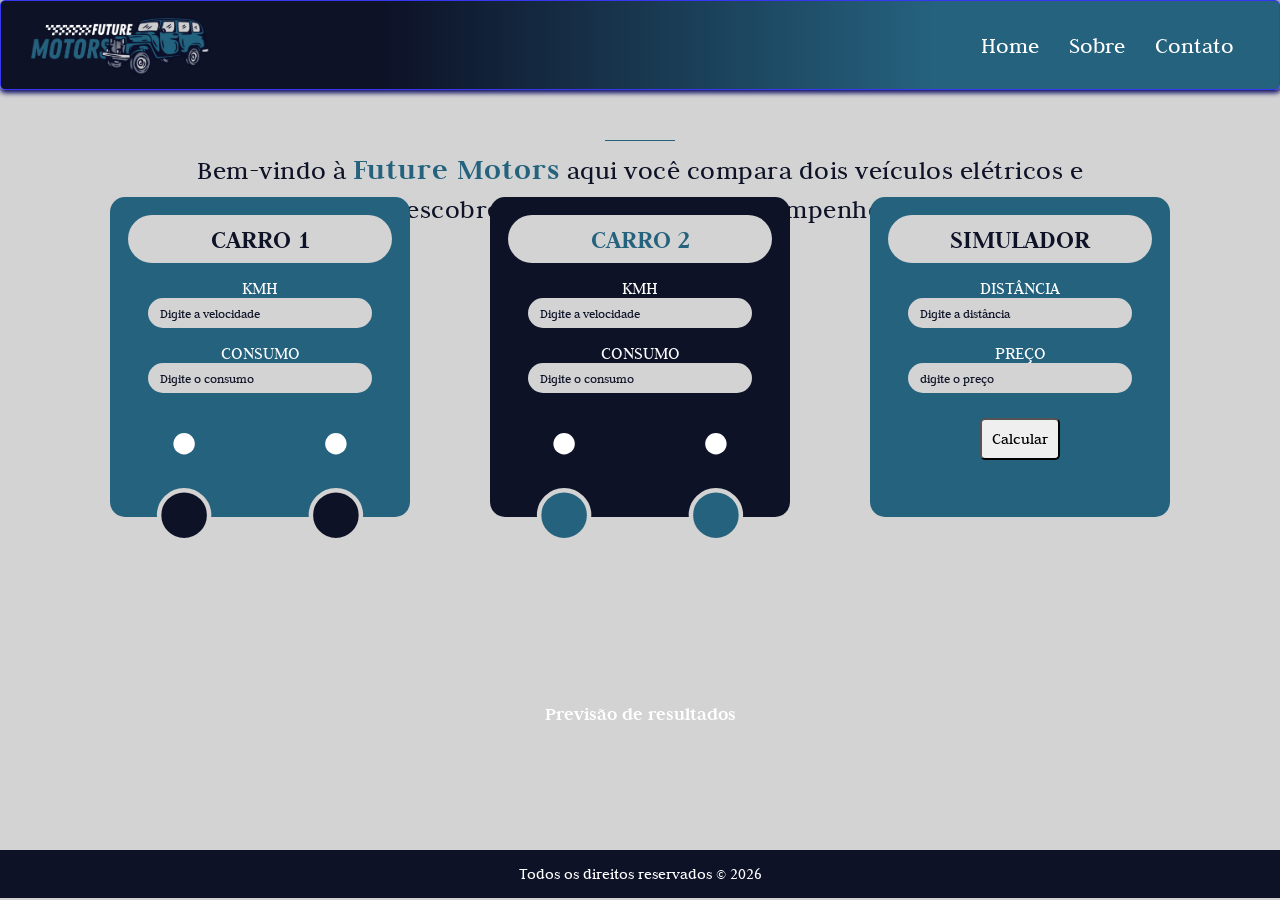
==== index.html @ b94bb1cc "corrigindo erros" ====
<!DOCTYPE html>
<html lang="pt-br">

<head>
    <meta charset="UTF-8">
    <meta name="viewport" content="width=device-width, initial-scale=1.0">
    <link rel="stylesheet" href="./src/css/estilo.css">
    <title>Future Motors</title>
</head>

<body>

<header>
    <img class="logo" src="src/assets/futurelogo.canva.png" alt="Logo Future Motors">
    <nav>
        <ul>
            <li><a href="#">Home</a></li>
            <li><a href="#">Sobre</a></li>
            <li><a href="#">Contato</a></li>
        </ul>
    </nav>
</header>

<main>

    <div class="boas-vindas">
        <h2>
            Bem-vindo à
            <span id="titulo">Future Motors</span>
            aqui você compara dois veículos elétricos e descobre qual tem o melhor desempenho.
        </h2>
    </div>

    <article class="card" id="carro-1">

        <div class="titulo">
            CARRO 1
        </div>

        <div class="linha">
            <span>KMH</span>
            <input type="number" id="kmh-1" name="kmh-1" placeholder="Digite a velocidade">
        </div>

        <div class="linha">
            <span>CONSUMO</span>
            <input type="number" id="consumo-1" name="consumo-1" step="0.1" placeholder="Digite o consumo">
        </div>

        <svg class="detalhes-carro" viewBox="0 0 300 140">
            <circle class="farol" cx="65" cy="30" r="12"></circle>
            <circle class="farol" cx="235" cy="30" r="12"></circle>
            <circle class="roda" cx="65" cy="110" r="28"></circle>
            <circle class="roda" cx="235" cy="110" r="28"></circle>
        </svg>
    
    </article>

    <article class="card" id="carro-2">
        
        <div class="titulo">
            CARRO 2
        </div>
        
        <div class="linha">
            <span>KMH</span>
            <input type="number" id="kmh-2" name="kmh-2" placeholder="Digite a velocidade">
        </div>

        <div class="linha">
            <span>CONSUMO</span>
            <input type="number" id="consumo-2" name="consumo-2" step="0.1" placeholder="Digite o consumo">
        </div>

        <svg class="detalhes-carro" viewBox="0 0 300 140">
            <circle class="farol" cx="65" cy="30" r="12"></circle>
            <circle class="farol" cx="235" cy="30" r="12"></circle>
            <circle class="roda" cx="65" cy="110" r="28"></circle>
            <circle class="roda" cx="235" cy="110" r="28"></circle>
        </svg>
    
    </article>

    <article class="card" id="simulador">
        
        <div class="titulo">
            SIMULADOR
        </div>
        <div class="linha">
            <span>DISTÂNCIA</span>
            <input type="number" id="distância" name="distância" placeholder="Digite a distância">
        </div>

        <div class="linha">
            <span>PREÇO</span>
            <input type="number" id="preço" name="preço" step="0.01" min="0" placeholder="digite o preço">
        </div>

        <button onclick="salvarCalculo()" class="calcular">Calcular</button>

    </article>
      
    <section class="Resultados" id="resultados">
        <h3 id="titulo-resultado">Previsão de resultados</h3>
        <div class="resultados-cards" id="resultados">

        </div>
    </section>

</main>

<footer>
    <p>Todos os direitos reservados &copy; 2026</p>
</footer>

<script src="./src/js/script.js"></script>

</body>
</html>
---- src/css/estilo.css ----
@import url('https://fonts.googleapis.com/css2?family=Judson&display=swap');

* {
    margin: 0;
    padding: 0;
    box-sizing: border-box;
    font-family: 'Judson', serif;
}

body {
    background-color: #d3d3d3;
    color: #FFFFFF;
}

header {
    background: linear-gradient(90deg, #0D1227 30%, #25627E 73%);
    height: 90px;
    padding: 5px 30px;
    display: flex;
    justify-content: space-between;
    align-items: center;
    box-shadow: 0.5px 2px 5px 1px rgb(13, 13, 99);
    border-radius: 5px;
    border: solid 1px rgb(55, 55, 241);
    overflow: hidden;
}

header img {
    width: 180px;
    height: 85px;
    object-fit: contain;
    display: block;
}

nav ul {
    display: flex;
    list-style: none;
}

nav ul li {
    padding: 0 15px;
    font-size: 23px;
}

nav ul li a {
    color: #FFFFFF;
    text-decoration: none;
    transition: text-shadow 0.2s ease;
}

nav ul li a:hover {
    text-shadow:
        0 0 10px #03186d,
        0 0 15px #03186d,
        0 0 25px #03186d,
        0 0 50px #03186d;
}

.boas-vindas {
    width: 100%;
    text-align: center;
    padding: 20px 20px 15px;
    position: relative;
}

.boas-vindas::before,
.boas-vindas::after {
    content: "";
    display: inline-block;
    width: 70px;
    height: 1px;
    background-color: #25627E;
    vertical-align: middle;
    margin: 0 15px;
    transition: width 0.3s ease;
}

.boas-vindas:hover::before,
.boas-vindas:hover::after {
    width: 100px;
}

.boas-vindas h2 {
    font-family: 'Judson', serif;
    font-size: 27px;
    font-weight: 400;
    line-height: 1.4;
    letter-spacing: 0.5px;
    color: #0D1227;
    max-width: 900px;
    margin: 0 auto;
    transition: transform 0.3s ease, text-shadow 0.3s ease;

    animation: subir 2s ease-in-out infinite;
}

@keyframes subir {
    0%, 100% {
        transform: translateY(0);
    }

    50% {
        transform: translateY(-5px);
    }
}

.boas-vindas h2:hover {
    transform: translateY(-3px);
    text-shadow: 0 3px 10px rgba(37, 98, 126, 0.25);
}

#titulo {
    color: #25627E;
    font-family: 'Judson', serif;
    font-size: 31px;
    font-weight: bold;
    letter-spacing: 1px;
    transition: 0.3s ease;
}

#titulo:hover {
    color: #d3d3d3;
    text-shadow:
        0 0 5px rgba(37, 98, 126, 0.5),
        0 0 12px rgba(37, 98, 126, 0.3);
}

main {
    min-height: calc(100vh - 140px);
    display: flex;
    flex-wrap: wrap;
    justify-content: center;
    align-items: flex-start;
    gap: 80px;
    padding: 20px 40px;
}

.card {
    position: relative;
    width: 300px;
    height: 320px;
    background-color: #25627E;
    border-radius: 15px;
    padding: 18px;
    overflow: visible;
    transition: transform 0.2s ease, box-shadow 0.2s ease;
    margin-top: -250px;
}

#carro-2 {
    background-color: #0D1227;
}

.card:hover {
    transform: translateY(-5px);
    box-shadow: 0 8px 20px rgba(13, 18, 39, 0.4);
}

.titulo {
    position: relative;
    z-index: 2;
    width: 100%;
    padding: 8px;
    background-color: #d3d3d3;
    color: #0D1227;
    border-radius: 25px;
    text-align: center;
    font-size: 27px;
    font-weight: bold;
}

#carro-2 .titulo {
    color: #25627E;
}

.linha {
    position: relative;
    z-index: 2;
    display: flex;
    flex-direction: column;
    align-items: center;
    margin-top: 15px;
}

.linha span {
    font-size: 18px;
    color: #FFFFFF;
}

.linha input {
    width: 85%;
    height: 30px;
    padding: 5px 12px;
    border: none;
    border-radius: 20px;
    background-color: #d3d3d3;
    color: #0D1227;
    text-align: center;
    outline: none;
}

.linha input::placeholder {
    color: #0D1227;
    opacity: 1;
    text-align: left;
}

.linha input:focus {
    box-shadow: 0 0 5px #FFFFFF;
}

.detalhes-carro {
    position: absolute;
    left: 0;
    bottom: -25px;
    width: 100%;
    height: 125px;
    overflow: visible;
    padding: 0;
}

.roda {
    fill: #0D1227;
    stroke: #d3d3d3;
    stroke-width: 5px;
    transition: fill 0.2s ease, transform 0.2s ease;
}

#carro-2 .roda {
    fill: #25627E;
}

.farol {
    fill: #FFFFFF;
    transition: fill 0.2s ease, filter 0.2s ease, transform 0.2s ease;
    transform-origin: center;
}

.card:hover .farol {
    fill: #FFD84D;
    filter:
        drop-shadow(0 0 5px #FFD84D)
        drop-shadow(0 0 12px #FFD84D)
        drop-shadow(0 0 20px #FFD84D);
    transform: scale(1.15);
}

#simulador {
  align-items: center;          /* centraliza horizontalmente */
  text-align: center;
}

.calcular {
  margin-top: 25px;
  padding: 10px;
  font-size: 16px;
  border-radius: 5px;
}

footer {
    width: 100%;
    padding: 15px;
    background-color: #0D1227;
    color: #FFFFFF;
    text-align: center;
    font-size: 16px;
}
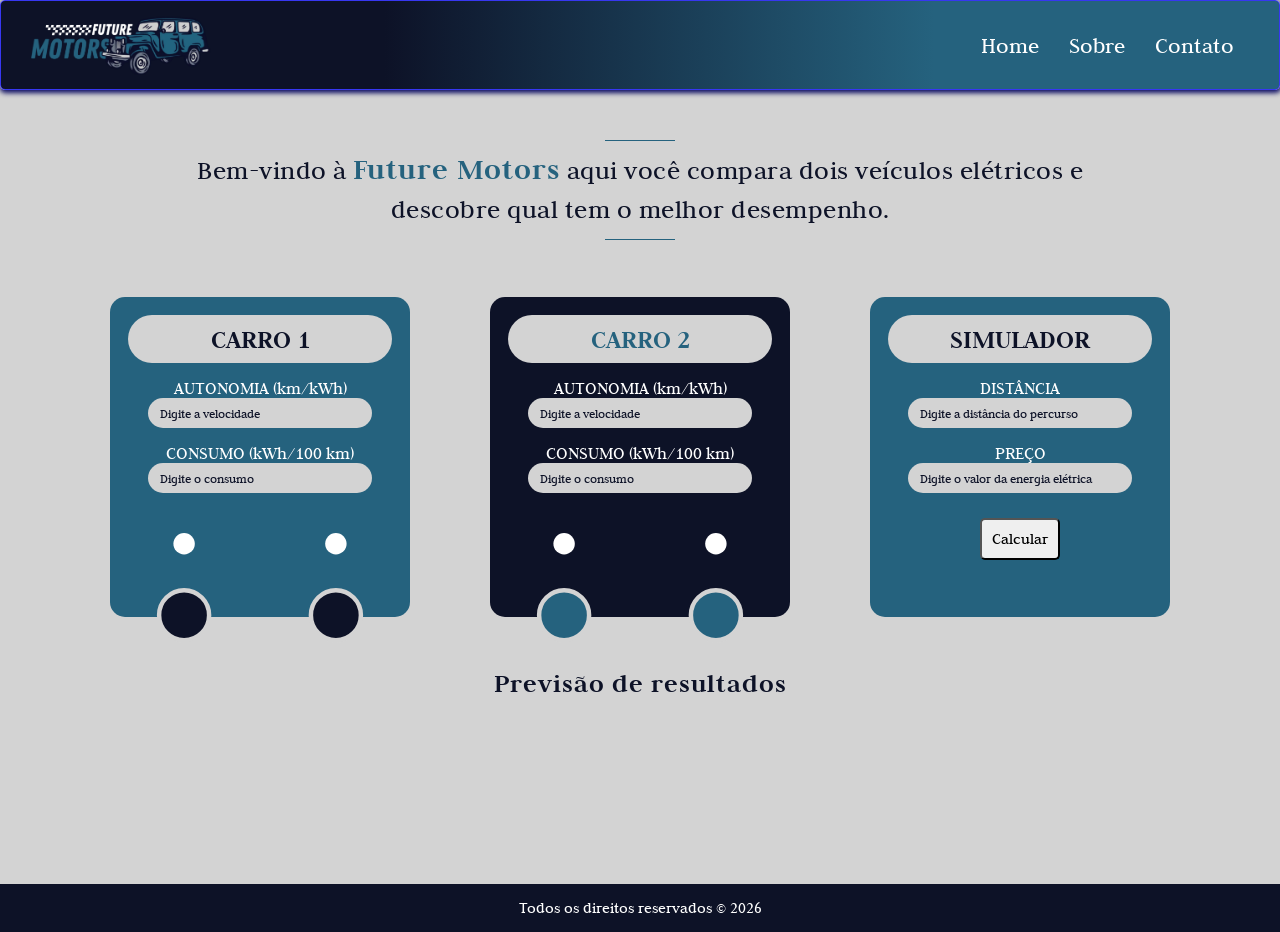
==== commit 8e9bfa8a: "Refactor: Inputs melhor escrito e previsao em baixo dos inputs" ====
--- a/index.html
+++ b/index.html
@@ -38,12 +38,12 @@
         </div>
 
         <div class="linha">
-            <span>KMH</span>
+            <span>AUTONOMIA (km/kWh)</span>
             <input type="number" id="kmh-1" name="kmh-1" placeholder="Digite a velocidade">
         </div>
 
         <div class="linha">
-            <span>CONSUMO</span>
+            <span>CONSUMO (kWh/100 km)</span>
             <input type="number" id="consumo-1" name="consumo-1" step="0.1" placeholder="Digite o consumo">
         </div>
 
@@ -63,12 +63,12 @@
         </div>
         
         <div class="linha">
-            <span>KMH</span>
+            <span>AUTONOMIA (km/kWh)</span>
             <input type="number" id="kmh-2" name="kmh-2" placeholder="Digite a velocidade">
         </div>
 
         <div class="linha">
-            <span>CONSUMO</span>
+            <span>CONSUMO (kWh/100 km)</span>
             <input type="number" id="consumo-2" name="consumo-2" step="0.1" placeholder="Digite o consumo">
         </div>
 
@@ -88,12 +88,12 @@
         </div>
         <div class="linha">
             <span>DISTÂNCIA</span>
-            <input type="number" id="distância" name="distância" placeholder="Digite a distância">
+            <input type="number" id="distância" name="distância" placeholder="Digite a distância do percurso">
         </div>
 
         <div class="linha">
             <span>PREÇO</span>
-            <input type="number" id="preço" name="preço" step="0.01" min="0" placeholder="digite o preço">
+            <input type="number" id="preço" name="preço" step="0.01" min="0" placeholder="Digite o valor da energia elétrica">
         </div>
 
         <button onclick="salvarCalculo()" class="calcular">Calcular</button>
@@ -102,7 +102,7 @@
       
     <section class="Resultados" id="resultados">
         <h3 id="titulo-resultado">Previsão de resultados</h3>
-        <div class="resultados-cards" id="resultados">
+        <div class="resultados-cards" id="resultados-cards">
 
         </div>
     </section>
--- a/src/css/estilo.css
+++ b/src/css/estilo.css
@@ -10,6 +10,7 @@
 body {
     background-color: #d3d3d3;
     color: #FFFFFF;
+    min-height: 100vh;
 }
 
 header {
@@ -49,18 +50,27 @@
 }
 
 nav ul li a:hover {
-    text-shadow:
-        0 0 10px #03186d,
-        0 0 15px #03186d,
-        0 0 25px #03186d,
-        0 0 50px #03186d;
+    text-shadow: 0 0 10px #03186d, 0 0 15px #03186d, 0 0 25px #03186d, 0 0 50px #03186d;
+}
+
+main {
+    min-height: calc(100vh - 140px);
+    display: grid;
+    grid-template-columns: repeat(3, 300px);
+    justify-content: center;
+    align-items: start;
+    column-gap: 80px;
+    row-gap: 40px;
+    padding: 20px 40px 100px;
 }
 
 .boas-vindas {
-    width: 100%;
-    text-align: center;
-    padding: 20px 20px 15px;
+    grid-column: 1 / -1;
+    width: 100%;
+    text-align: center;
+    padding: 20px 20px 10px;
     position: relative;
+    margin-top: 0;
 }
 
 .boas-vindas::before,
@@ -90,7 +100,6 @@
     max-width: 900px;
     margin: 0 auto;
     transition: transform 0.3s ease, text-shadow 0.3s ease;
-
     animation: subir 2s ease-in-out infinite;
 }
 
@@ -98,7 +107,6 @@
     0%, 100% {
         transform: translateY(0);
     }
-
     50% {
         transform: translateY(-5px);
     }
@@ -120,19 +128,7 @@
 
 #titulo:hover {
     color: #d3d3d3;
-    text-shadow:
-        0 0 5px rgba(37, 98, 126, 0.5),
-        0 0 12px rgba(37, 98, 126, 0.3);
-}
-
-main {
-    min-height: calc(100vh - 140px);
-    display: flex;
-    flex-wrap: wrap;
-    justify-content: center;
-    align-items: flex-start;
-    gap: 80px;
-    padding: 20px 40px;
+    text-shadow: 0 0 5px rgba(37, 98, 126, 0.5), 0 0 12px rgba(37, 98, 126, 0.3);
 }
 
 .card {
@@ -144,7 +140,7 @@
     padding: 18px;
     overflow: visible;
     transition: transform 0.2s ease, box-shadow 0.2s ease;
-    margin-top: -250px;
+    margin-top: 0;
 }
 
 #carro-2 {
@@ -195,7 +191,7 @@
     border-radius: 20px;
     background-color: #d3d3d3;
     color: #0D1227;
-    text-align: center;
+    text-align: left;
     outline: none;
 }
 
@@ -238,23 +234,111 @@
 
 .card:hover .farol {
     fill: #FFD84D;
-    filter:
-        drop-shadow(0 0 5px #FFD84D)
-        drop-shadow(0 0 12px #FFD84D)
-        drop-shadow(0 0 20px #FFD84D);
+    filter: drop-shadow(0 0 5px #FFD84D) drop-shadow(0 0 12px #FFD84D) drop-shadow(0 0 20px #FFD84D);
     transform: scale(1.15);
 }
 
 #simulador {
-  align-items: center;          /* centraliza horizontalmente */
-  text-align: center;
+    align-items: center;
+    text-align: center;
 }
 
 .calcular {
-  margin-top: 25px;
-  padding: 10px;
-  font-size: 16px;
-  border-radius: 5px;
+    margin-top: 25px;
+    padding: 10px;
+    font-size: 16px;
+    border-radius: 5px;
+}
+
+.Resultados {
+    grid-column: 1 / -1;
+    width: 100%;
+    text-align: center;
+    padding: 10px 20px 60px;
+    margin-top: 0;
+}
+
+#titulo-resultado {
+    color: #0D1227;
+    font-size: 27px;
+    font-weight: bold;
+    letter-spacing: 1px;
+    margin-bottom: 25px;
+}
+
+.resultados-cards {
+    width: 100%;
+    display: flex;
+    flex-direction: row;
+    flex-wrap: nowrap;
+    justify-content: center;
+    align-items: stretch;
+    gap: 30px;
+}
+
+.resultado-card {
+    background-color: #0D1227;
+    color: #FFFFFF;
+    border-radius: 15px;
+    padding: 20px 25px;
+    width: 260px;
+    min-height: 170px;
+    text-align: left;
+    box-shadow: 0.5px 2px 8px 1px rgba(13, 13, 99, 0.4);
+    transition: transform 0.2s ease, box-shadow 0.2s ease;
+}
+
+.resultado-card:hover {
+    transform: translateY(-5px);
+    box-shadow: 0 8px 20px rgba(13, 18, 39, 0.4);
+}
+
+.resultado-card h4 {
+    background-color: #25627E;
+    color: #FFFFFF;
+    text-align: center;
+    padding: 8px;
+    border-radius: 20px;
+    font-size: 22px;
+    margin-bottom: 15px;
+}
+
+.resultado-linha {
+    display: flex;
+    justify-content: space-between;
+    align-items: center;
+    font-size: 17px;
+    padding: 6px 0;
+    border-bottom: 1px solid rgba(255, 255, 255, 0.15);
+}
+
+.resultado-linha:last-child {
+    border-bottom: none;
+}
+
+.resultado-linha span:first-child {
+    color: #d3d3d3;
+}
+
+.resultado-selo {
+    margin-top: 15px;
+    text-align: center;
+    padding: 8px;
+    border-radius: 20px;
+    font-weight: bold;
+    font-size: 16px;
+}
+
+.selo-economico {
+    background-color: #2E8B57;
+}
+
+.selo-nao-economico {
+    background-color: #C9A227;
+}
+
+.selo-nao-compensa {
+    background-color: #B22222;
 }
 
 footer {
@@ -264,4 +348,4 @@
     color: #FFFFFF;
     text-align: center;
     font-size: 16px;
-}+}
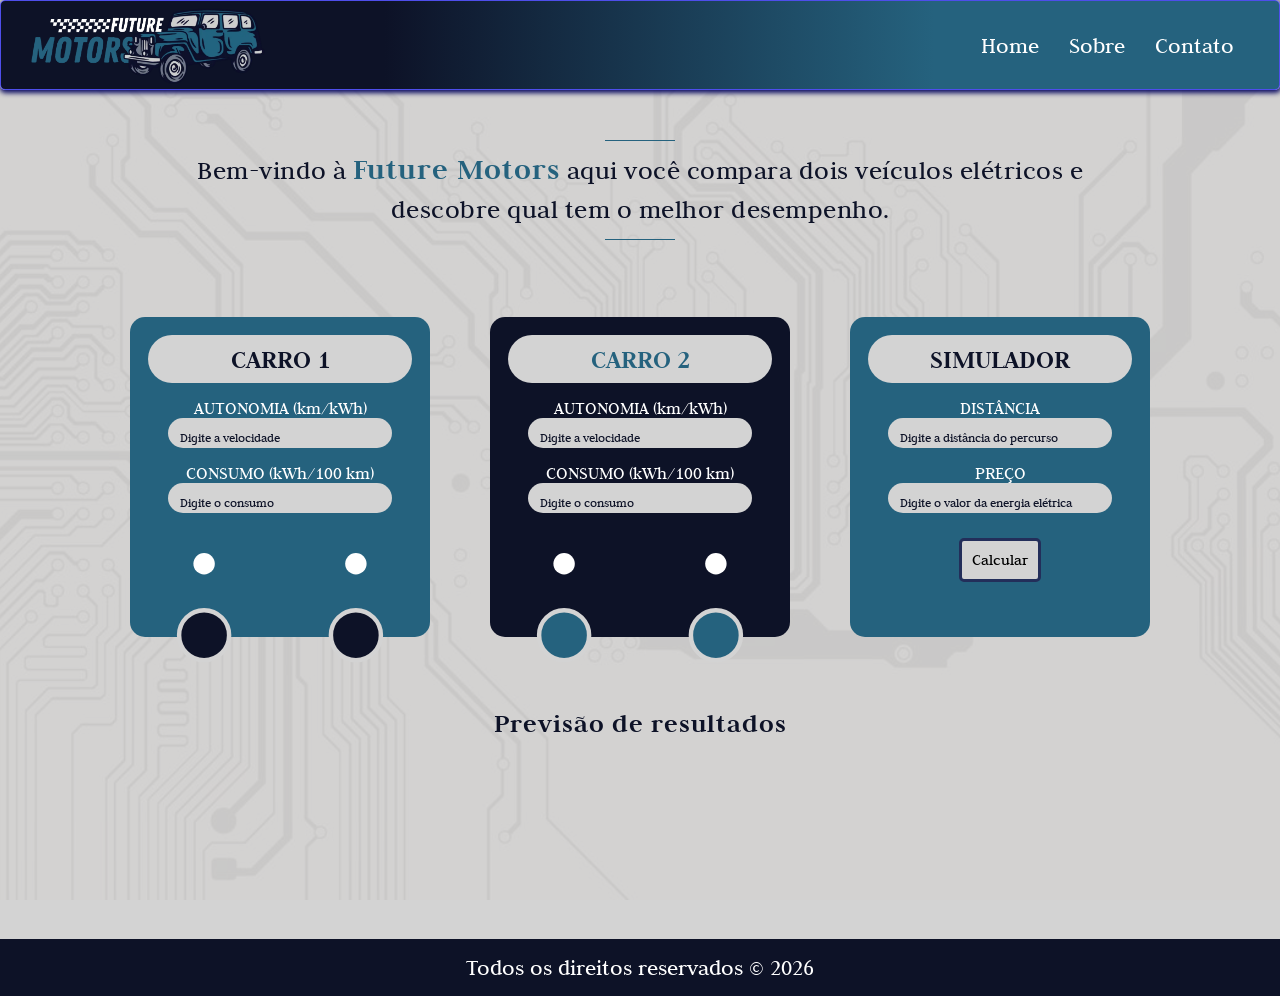
==== commit 6aa8b74e: "Style: imagem no fundo" ====
--- a/index.html
+++ b/index.html
@@ -10,110 +10,111 @@
 
 <body>
 
-<header>
-    <img class="logo" src="src/assets/futurelogo.canva.png" alt="Logo Future Motors">
-    <nav>
-        <ul>
-            <li><a href="#">Home</a></li>
-            <li><a href="#">Sobre</a></li>
-            <li><a href="#">Contato</a></li>
-        </ul>
-    </nav>
-</header>
+    <img src="src/assets/fundo.jpg" class="fundo" alt="">    
+    <header>
+        <img class="logo" src="src/assets/futurelogo.canva.png" alt="Logo Future Motors">
+        <nav>
+            <ul>
+                <li><a href="#">Home</a></li>
+                <li><a href="#">Sobre</a></li>
+                <li><a href="#">Contato</a></li>
+            </ul>
+        </nav>
+    </header>
 
-<main>
+    <main>
 
-    <div class="boas-vindas">
-        <h2>
-            Bem-vindo à
-            <span id="titulo">Future Motors</span>
-            aqui você compara dois veículos elétricos e descobre qual tem o melhor desempenho.
-        </h2>
-    </div>
-
-    <article class="card" id="carro-1">
-
-        <div class="titulo">
-            CARRO 1
+        <div class="boas-vindas">
+            <h2>
+                Bem-vindo à
+                <span id="titulo">Future Motors</span>
+                aqui você compara dois veículos elétricos e descobre qual tem o melhor desempenho.
+            </h2>
         </div>
 
-        <div class="linha">
-            <span>AUTONOMIA (km/kWh)</span>
-            <input type="number" id="kmh-1" name="kmh-1" placeholder="Digite a velocidade">
-        </div>
+        <article class="card" id="carro-1">
 
-        <div class="linha">
-            <span>CONSUMO (kWh/100 km)</span>
-            <input type="number" id="consumo-1" name="consumo-1" step="0.1" placeholder="Digite o consumo">
-        </div>
+            <div class="titulo">
+                CARRO 1
+            </div>
 
-        <svg class="detalhes-carro" viewBox="0 0 300 140">
-            <circle class="farol" cx="65" cy="30" r="12"></circle>
-            <circle class="farol" cx="235" cy="30" r="12"></circle>
-            <circle class="roda" cx="65" cy="110" r="28"></circle>
-            <circle class="roda" cx="235" cy="110" r="28"></circle>
-        </svg>
-    
-    </article>
+            <div class="linha">
+                <span>AUTONOMIA (km/kWh)</span>
+                <input type="number" id="kmh-1" name="kmh-1" placeholder="Digite a velocidade">
+            </div>
 
-    <article class="card" id="carro-2">
+            <div class="linha">
+                <span>CONSUMO (kWh/100 km)</span>
+                <input type="number" id="consumo-1" name="consumo-1" step="0.1" placeholder="Digite o consumo">
+            </div>
+
+            <svg class="detalhes-carro" viewBox="0 0 300 140">
+                <circle class="farol" cx="65" cy="30" r="12"></circle>
+                <circle class="farol" cx="235" cy="30" r="12"></circle>
+                <circle class="roda" cx="65" cy="110" r="28"></circle>
+                <circle class="roda" cx="235" cy="110" r="28"></circle>
+            </svg>
         
-        <div class="titulo">
-            CARRO 2
-        </div>
+        </article>
+
+        <article class="card" id="carro-2">
+            
+            <div class="titulo">
+                CARRO 2
+            </div>
+            
+            <div class="linha">
+                <span>AUTONOMIA (km/kWh)</span>
+                <input type="number" id="kmh-2" name="kmh-2" placeholder="Digite a velocidade">
+            </div>
+
+            <div class="linha">
+                <span>CONSUMO (kWh/100 km)</span>
+                <input type="number" id="consumo-2" name="consumo-2" step="0.1" placeholder="Digite o consumo">
+            </div>
+
+            <svg class="detalhes-carro" viewBox="0 0 300 140">
+                <circle class="farol" cx="65" cy="30" r="12"></circle>
+                <circle class="farol" cx="235" cy="30" r="12"></circle>
+                <circle class="roda" cx="65" cy="110" r="28"></circle>
+                <circle class="roda" cx="235" cy="110" r="28"></circle>
+            </svg>
         
-        <div class="linha">
-            <span>AUTONOMIA (km/kWh)</span>
-            <input type="number" id="kmh-2" name="kmh-2" placeholder="Digite a velocidade">
-        </div>
+        </article>
 
-        <div class="linha">
-            <span>CONSUMO (kWh/100 km)</span>
-            <input type="number" id="consumo-2" name="consumo-2" step="0.1" placeholder="Digite o consumo">
-        </div>
+        <article class="card" id="simulador">
+            
+            <div class="titulo">
+                SIMULADOR
+            </div>
+            <div class="linha">
+                <span>DISTÂNCIA</span>
+                <input type="number" id="distância" name="distância" placeholder="Digite a distância do percurso">
+            </div>
 
-        <svg class="detalhes-carro" viewBox="0 0 300 140">
-            <circle class="farol" cx="65" cy="30" r="12"></circle>
-            <circle class="farol" cx="235" cy="30" r="12"></circle>
-            <circle class="roda" cx="65" cy="110" r="28"></circle>
-            <circle class="roda" cx="235" cy="110" r="28"></circle>
-        </svg>
-    
-    </article>
+            <div class="linha">
+                <span>PREÇO</span>
+                <input type="number" id="preço" name="preço" step="0.01" min="0" placeholder="Digite o valor da energia elétrica">
+            </div>
 
-    <article class="card" id="simulador">
+            <button onclick="salvarCalculo()" class="calcular">Calcular</button>
+
+        </article>
         
-        <div class="titulo">
-            SIMULADOR
-        </div>
-        <div class="linha">
-            <span>DISTÂNCIA</span>
-            <input type="number" id="distância" name="distância" placeholder="Digite a distância do percurso">
-        </div>
+        <section class="Resultados" id="resultados">
+            <h3 id="titulo-resultado">Previsão de resultados</h3>
+            <div class="resultados-cards" id="resultados-cards">
 
-        <div class="linha">
-            <span>PREÇO</span>
-            <input type="number" id="preço" name="preço" step="0.01" min="0" placeholder="Digite o valor da energia elétrica">
-        </div>
+            </div>
+        </section>
 
-        <button onclick="salvarCalculo()" class="calcular">Calcular</button>
+    </main>
 
-    </article>
-      
-    <section class="Resultados" id="resultados">
-        <h3 id="titulo-resultado">Previsão de resultados</h3>
-        <div class="resultados-cards" id="resultados-cards">
+    <footer>
+        <p>Todos os direitos reservados &copy; 2026</p>
+    </footer>
 
-        </div>
-    </section>
-
-</main>
-
-<footer>
-    <p>Todos os direitos reservados &copy; 2026</p>
-</footer>
-
-<script src="./src/js/script.js"></script>
+    <script src="./src/js/script.js"></script>
 
 </body>
 </html>
--- a/src/css/estilo.css
+++ b/src/css/estilo.css
@@ -11,6 +11,18 @@
     background-color: #d3d3d3;
     color: #FFFFFF;
     min-height: 100vh;
+    position: relative;
+}
+
+.fundo {
+    position: fixed;
+    top: 0;
+    left: 0;
+    width: 100%;
+    height: 100%;
+    object-fit: cover;
+    z-index: -1;
+    opacity: 0.2;
 }
 
 header {
@@ -22,12 +34,12 @@
     align-items: center;
     box-shadow: 0.5px 2px 5px 1px rgb(13, 13, 99);
     border-radius: 5px;
-    border: solid 1px rgb(55, 55, 241);
+    border: solid 1px rgb(78, 78, 235);
     overflow: hidden;
 }
 
 header img {
-    width: 180px;
+    width: 235px;
     height: 85px;
     object-fit: contain;
     display: block;
@@ -51,16 +63,17 @@
 
 nav ul li a:hover {
     text-shadow: 0 0 10px #03186d, 0 0 15px #03186d, 0 0 25px #03186d, 0 0 50px #03186d;
+    font-size: 25px;
 }
 
 main {
     min-height: calc(100vh - 140px);
-    display: grid;
+    display: flex;
+    flex-wrap: wrap;
     grid-template-columns: repeat(3, 300px);
     justify-content: center;
-    align-items: start;
-    column-gap: 80px;
-    row-gap: 40px;
+    align-items: center;
+    gap: 60px;
     padding: 20px 40px 100px;
 }
 
@@ -71,6 +84,7 @@
     padding: 20px 20px 10px;
     position: relative;
     margin-top: 0;
+    flex-basis: 100%;
 }
 
 .boas-vindas::before,
@@ -107,6 +121,7 @@
     0%, 100% {
         transform: translateY(0);
     }
+
     50% {
         transform: translateY(-5px);
     }
@@ -191,14 +206,16 @@
     border-radius: 20px;
     background-color: #d3d3d3;
     color: #0D1227;
-    text-align: left;
+    text-align: center;
     outline: none;
+    font-size: 25px;
 }
 
 .linha input::placeholder {
     color: #0D1227;
     opacity: 1;
     text-align: left;
+    font-size: 13px;
 }
 
 .linha input:focus {
@@ -248,6 +265,12 @@
     padding: 10px;
     font-size: 16px;
     border-radius: 5px;
+    background: #d3d3d3;
+    border: solid #232e5a;
+}
+
+.calcular:hover{
+    border: solid #d3d3d3;
 }
 
 .Resultados {
@@ -256,6 +279,7 @@
     text-align: center;
     padding: 10px 20px 60px;
     margin-top: 0;
+    flex-basis: 100%;
 }
 
 #titulo-resultado {
@@ -263,44 +287,58 @@
     font-size: 27px;
     font-weight: bold;
     letter-spacing: 1px;
-    margin-bottom: 25px;
+    margin-bottom: 40px;
 }
 
 .resultados-cards {
     width: 100%;
     display: flex;
     flex-direction: row;
-    flex-wrap: nowrap;
     justify-content: center;
-    align-items: stretch;
-    gap: 30px;
+    align-items: center;
+    gap: 50px;
+    flex-wrap: wrap;
 }
 
 .resultado-card {
+    position: relative;
     background-color: #0D1227;
     color: #FFFFFF;
-    border-radius: 15px;
-    padding: 20px 25px;
-    width: 260px;
-    min-height: 170px;
+    width: 280px;
+    min-height: 290px;
+    padding: 35px 25px 25px;
+    border-radius: 30px 30px 18px 18px;
     text-align: left;
     box-shadow: 0.5px 2px 8px 1px rgba(13, 13, 99, 0.4);
     transition: transform 0.2s ease, box-shadow 0.2s ease;
 }
 
+.resultado-card::before {
+    content: "";
+    position: absolute;
+    top: -14px;
+    left: 50%;
+    transform: translateX(-50%);
+    width: 70px;
+    height: 18px;
+    background-color: #25627E;
+    border-radius: 8px 8px 3px 3px;
+    box-shadow: inset 0 2px 3px rgba(0, 0, 0, 0.25);
+}
+
 .resultado-card:hover {
     transform: translateY(-5px);
-    box-shadow: 0 8px 20px rgba(13, 18, 39, 0.4);
+    box-shadow: 0 8px 20px #FFD84D;
 }
 
 .resultado-card h4 {
     background-color: #25627E;
     color: #FFFFFF;
     text-align: center;
-    padding: 8px;
-    border-radius: 20px;
+    padding: 10px;
+    margin: 0 -25px 25px;
     font-size: 22px;
-    margin-bottom: 15px;
+    font-weight: bold;
 }
 
 .resultado-linha {
@@ -308,7 +346,7 @@
     justify-content: space-between;
     align-items: center;
     font-size: 17px;
-    padding: 6px 0;
+    padding: 10px 0;
     border-bottom: 1px solid rgba(255, 255, 255, 0.15);
 }
 
@@ -321,9 +359,9 @@
 }
 
 .resultado-selo {
-    margin-top: 15px;
-    text-align: center;
-    padding: 8px;
+    margin-top: 25px;
+    text-align: center;
+    padding: 9px;
     border-radius: 20px;
     font-weight: bold;
     font-size: 16px;
@@ -347,5 +385,18 @@
     background-color: #0D1227;
     color: #FFFFFF;
     text-align: center;
-    font-size: 16px;
-}
+    font-size: 23px;
+}
+
+@media (max-width: 1065px) {
+    header {
+        height: auto;
+        flex-direction: column;
+        padding: 10px;
+    }
+
+    nav ul {
+        flex-wrap: wrap;
+        justify-content: center;
+    }
+}
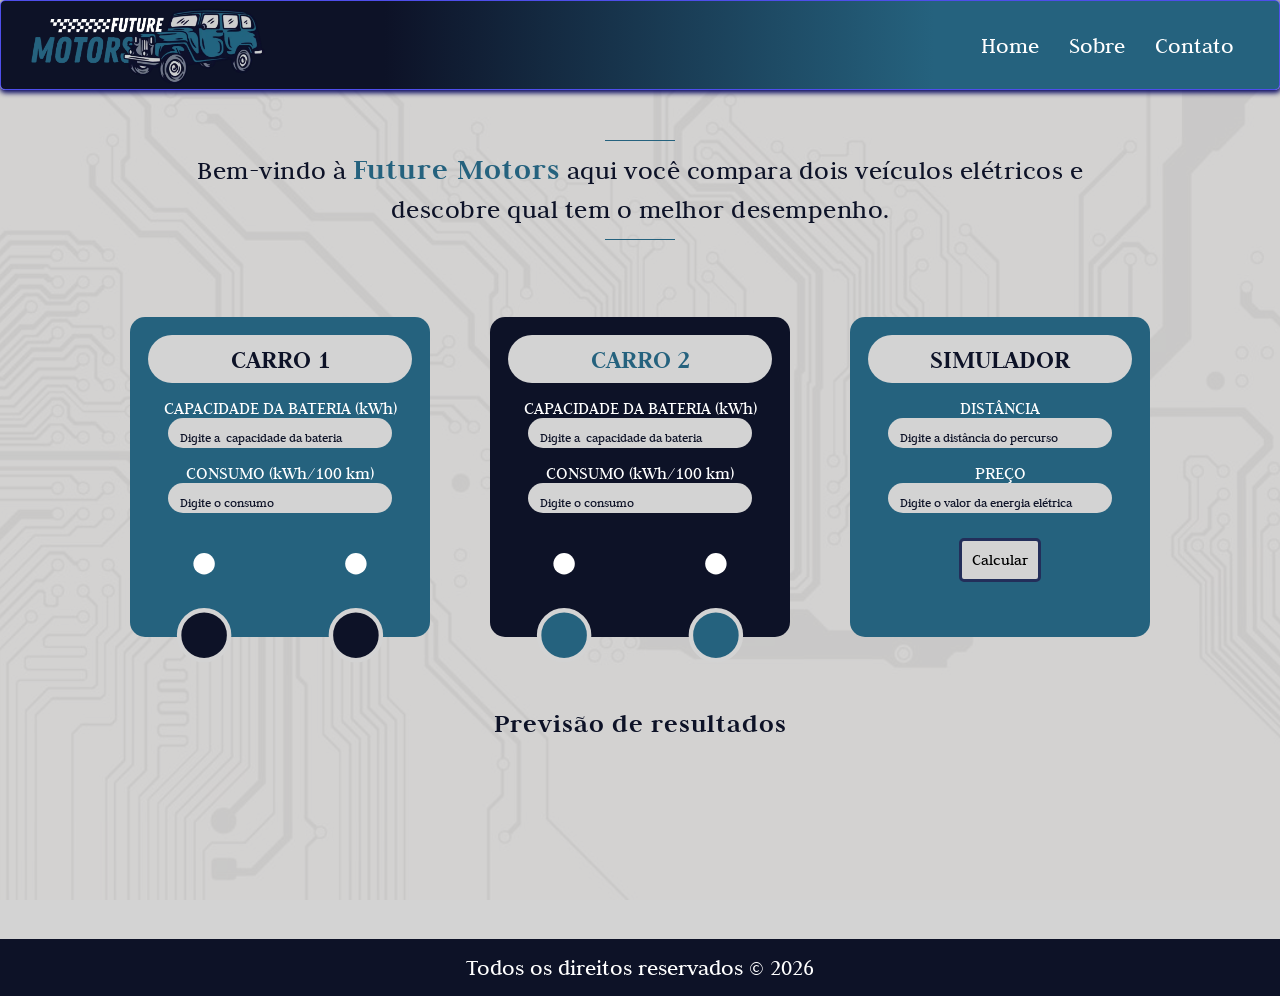
==== commit 57ef906b: "Feat: mostrar custo e diferenças ao usuario e correcao logica" ====
--- a/index.html
+++ b/index.html
@@ -39,8 +39,8 @@
             </div>
 
             <div class="linha">
-                <span>AUTONOMIA (km/kWh)</span>
-                <input type="number" id="kmh-1" name="kmh-1" placeholder="Digite a velocidade">
+                <span>CAPACIDADE DA BATERIA (kWh)</span>
+                <input type="number" id="capacidade-1" name="capacidade-1" placeholder="Digite a  capacidade da bateria">
             </div>
 
             <div class="linha">
@@ -64,8 +64,8 @@
             </div>
             
             <div class="linha">
-                <span>AUTONOMIA (km/kWh)</span>
-                <input type="number" id="kmh-2" name="kmh-2" placeholder="Digite a velocidade">
+                <span>CAPACIDADE DA BATERIA (kWh)</span>
+                <input type="number" id="capacidade-2" name="capacidade-2" placeholder="Digite a  capacidade da bateria">
             </div>
 
             <div class="linha">
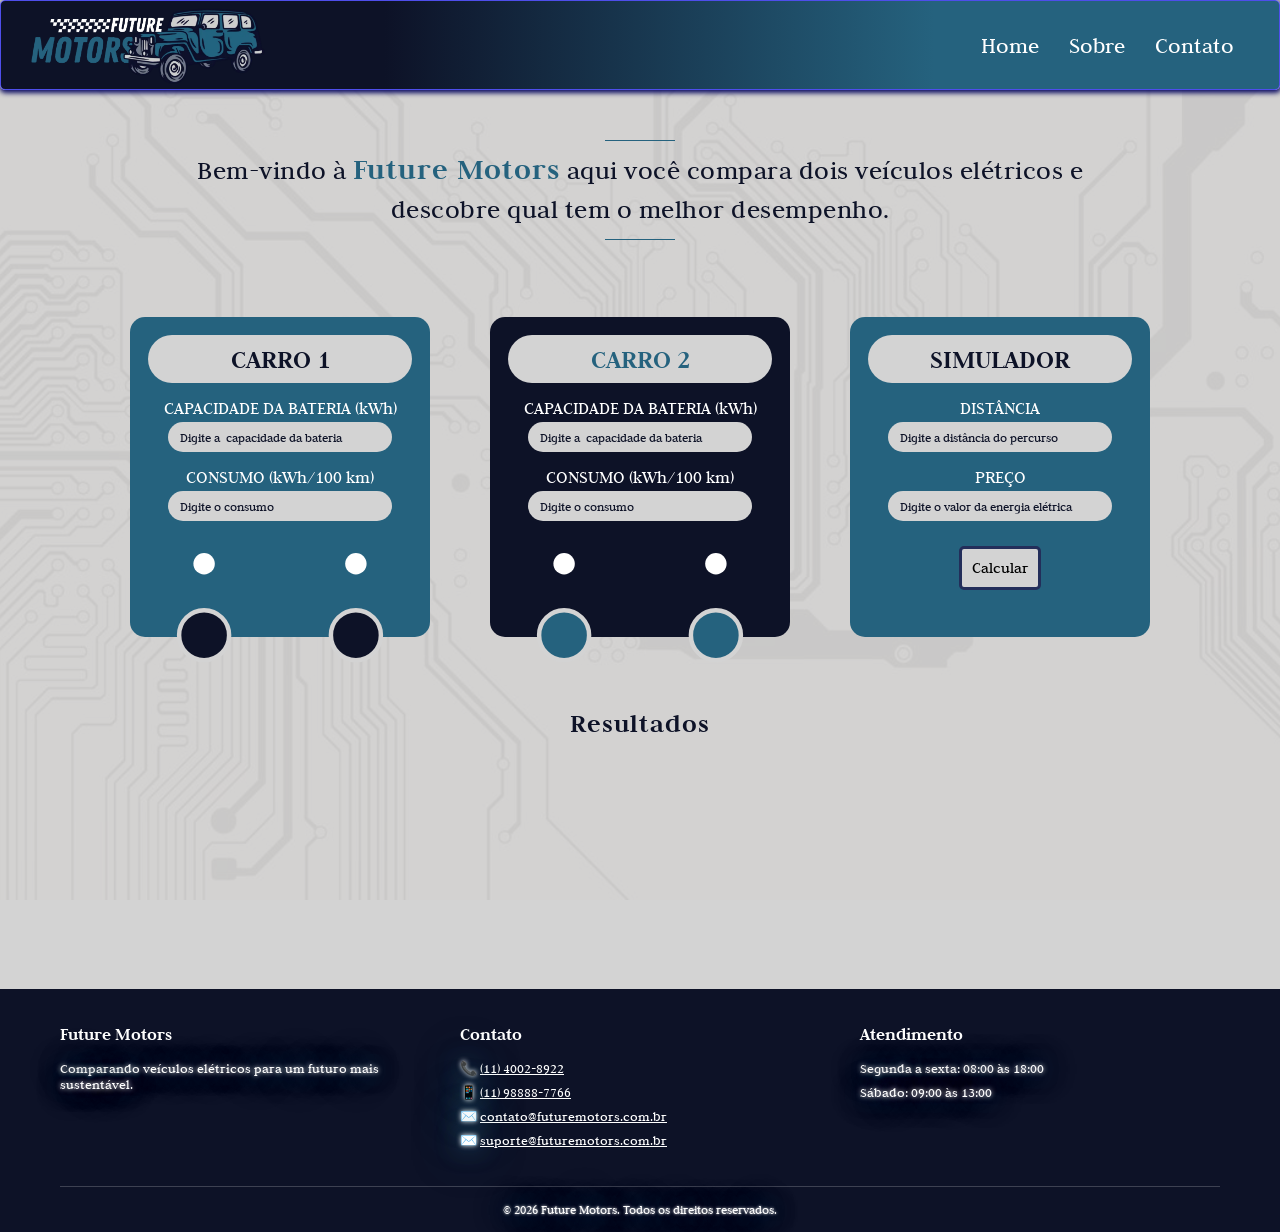
==== commit 3703e011: "Refactor: mudando footer" ====
--- a/index.html
+++ b/index.html
@@ -9,7 +9,6 @@
 </head>
 
 <body>
-
     <img src="src/assets/fundo.jpg" class="fundo" alt="">    
     <header>
         <img class="logo" src="src/assets/futurelogo.canva.png" alt="Logo Future Motors">
@@ -23,7 +22,6 @@
     </header>
 
     <main>
-
         <div class="boas-vindas">
             <h2>
                 Bem-vindo à
@@ -33,11 +31,7 @@
         </div>
 
         <article class="card" id="carro-1">
-
-            <div class="titulo">
-                CARRO 1
-            </div>
-
+            <div class="titulo">CARRO 1</div>
             <div class="linha">
                 <span>CAPACIDADE DA BATERIA (kWh)</span>
                 <input type="number" id="capacidade-1" name="capacidade-1" placeholder="Digite a  capacidade da bateria">
@@ -54,15 +48,10 @@
                 <circle class="roda" cx="65" cy="110" r="28"></circle>
                 <circle class="roda" cx="235" cy="110" r="28"></circle>
             </svg>
-        
         </article>
 
         <article class="card" id="carro-2">
-            
-            <div class="titulo">
-                CARRO 2
-            </div>
-            
+            <div class="titulo">CARRO 2 </div>
             <div class="linha">
                 <span>CAPACIDADE DA BATERIA (kWh)</span>
                 <input type="number" id="capacidade-2" name="capacidade-2" placeholder="Digite a  capacidade da bateria">
@@ -79,7 +68,6 @@
                 <circle class="roda" cx="65" cy="110" r="28"></circle>
                 <circle class="roda" cx="235" cy="110" r="28"></circle>
             </svg>
-        
         </article>
 
         <article class="card" id="simulador">
@@ -102,17 +90,36 @@
         </article>
         
         <section class="Resultados" id="resultados">
-            <h3 id="titulo-resultado">Previsão de resultados</h3>
-            <div class="resultados-cards" id="resultados-cards">
-
-            </div>
+            <h3 id="titulo-resultado">Resultados</h3>
+            <div class="resultados-cards" id="resultados-cards"></div>
         </section>
-
     </main>
 
-    <footer>
-        <p>Todos os direitos reservados &copy; 2026</p>
-    </footer>
+<footer class="footer">
+    <div class="footer-conteudo">
+        <div class="footer-coluna">
+            <h3>Future Motors</h3>
+            <p>Comparando veículos elétricos para um futuro mais sustentável.</p>
+        </div>
+        <div class="footer-coluna">
+            <h3>Contato</h3> 
+            <p>📞 <a href="">(11) 4002-8922</a></p> 
+            <p>📱 <a href="">(11) 98888-7766</a></p> 
+            <p>✉️ <a href="">contato@futuremotors.com.br</a></p> 
+            <p>✉️ <a href="">suporte@futuremotors.com.br</a></p>
+        </div>
+
+        <div class="footer-coluna">
+            <h3>Atendimento</h3>
+            <p>Segunda a sexta: 08:00 às 18:00</p>
+            <p>Sábado: 09:00 às 13:00</p>
+        </div>
+    </div>
+
+    <div class="footer-direitos">
+        <p>© 2026 Future Motors. Todos os direitos reservados.</p>
+    </div>
+</footer>
 
     <script src="./src/js/script.js"></script>
 
--- a/src/css/estilo.css
+++ b/src/css/estilo.css
@@ -196,12 +196,13 @@
 .linha span {
     font-size: 18px;
     color: #FFFFFF;
+    margin-bottom: 4px;
 }
 
 .linha input {
     width: 85%;
     height: 30px;
-    padding: 5px 12px;
+    padding: 0 12px;
     border: none;
     border-radius: 20px;
     background-color: #d3d3d3;
@@ -209,6 +210,7 @@
     text-align: center;
     outline: none;
     font-size: 25px;
+    box-sizing: border-box;
 }
 
 .linha input::placeholder {
@@ -216,6 +218,7 @@
     opacity: 1;
     text-align: left;
     font-size: 13px;
+    transform: translateY(-4.5px);
 }
 
 .linha input:focus {
@@ -379,14 +382,62 @@
     background-color: #B22222;
 }
 
-footer {
-    width: 100%;
-    padding: 15px;
+.selo-empate {
+    background-color: #d3d3d3;
+    color: #0D1227;
+}
+
+.footer {
+    margin-top: 50px;
     background-color: #0D1227;
-    color: #FFFFFF;
-    text-align: center;
-    font-size: 23px;
-}
+    color: white;
+    padding: 35px 60px 0;
+}
+
+.footer-conteudo {
+    display: flex;
+    justify-content: space-between;
+    gap: 40px;
+    max-width: 1200px;
+    margin: 0 auto;
+}
+
+.footer a {
+    color: white;
+    transition: 0.2s;
+    text-shadow: none
+}
+
+.footer a:hover {
+    text-shadow: 0 0 10px #FFFFFF, 0 0 15px #FFFFFF, 0 0 25px #FFFFFF, 0 0 50px #FFFFFF;
+}
+
+.footer-coluna {
+    flex: 1;
+}
+
+.footer-coluna h3 {
+    margin-bottom: 15px;
+    font-size: 18px;
+    text-shadow: 0 0 20x #FFFFFF, 0 0 50px #FFFFFF;
+}
+
+.footer-coluna p {
+    margin: 8px 0;
+    font-size: 14px;
+    text-shadow: 0 0 5px #FFFFFF, 0 0 25px #25627E, 0 0 50px #25627E;
+}
+
+.footer-direitos {
+    margin-top: 30px;
+    padding: 15px 0;
+    border-top: 1px solid rgba(255, 255, 255, 0.2);
+    text-align: center;
+    font-size: 13px;
+    text-shadow: 0 0 3px #FFFFFF, 0 0 25px #25627E, 0 0 50px #25627E;
+}
+
+
 
 @media (max-width: 1065px) {
     header {
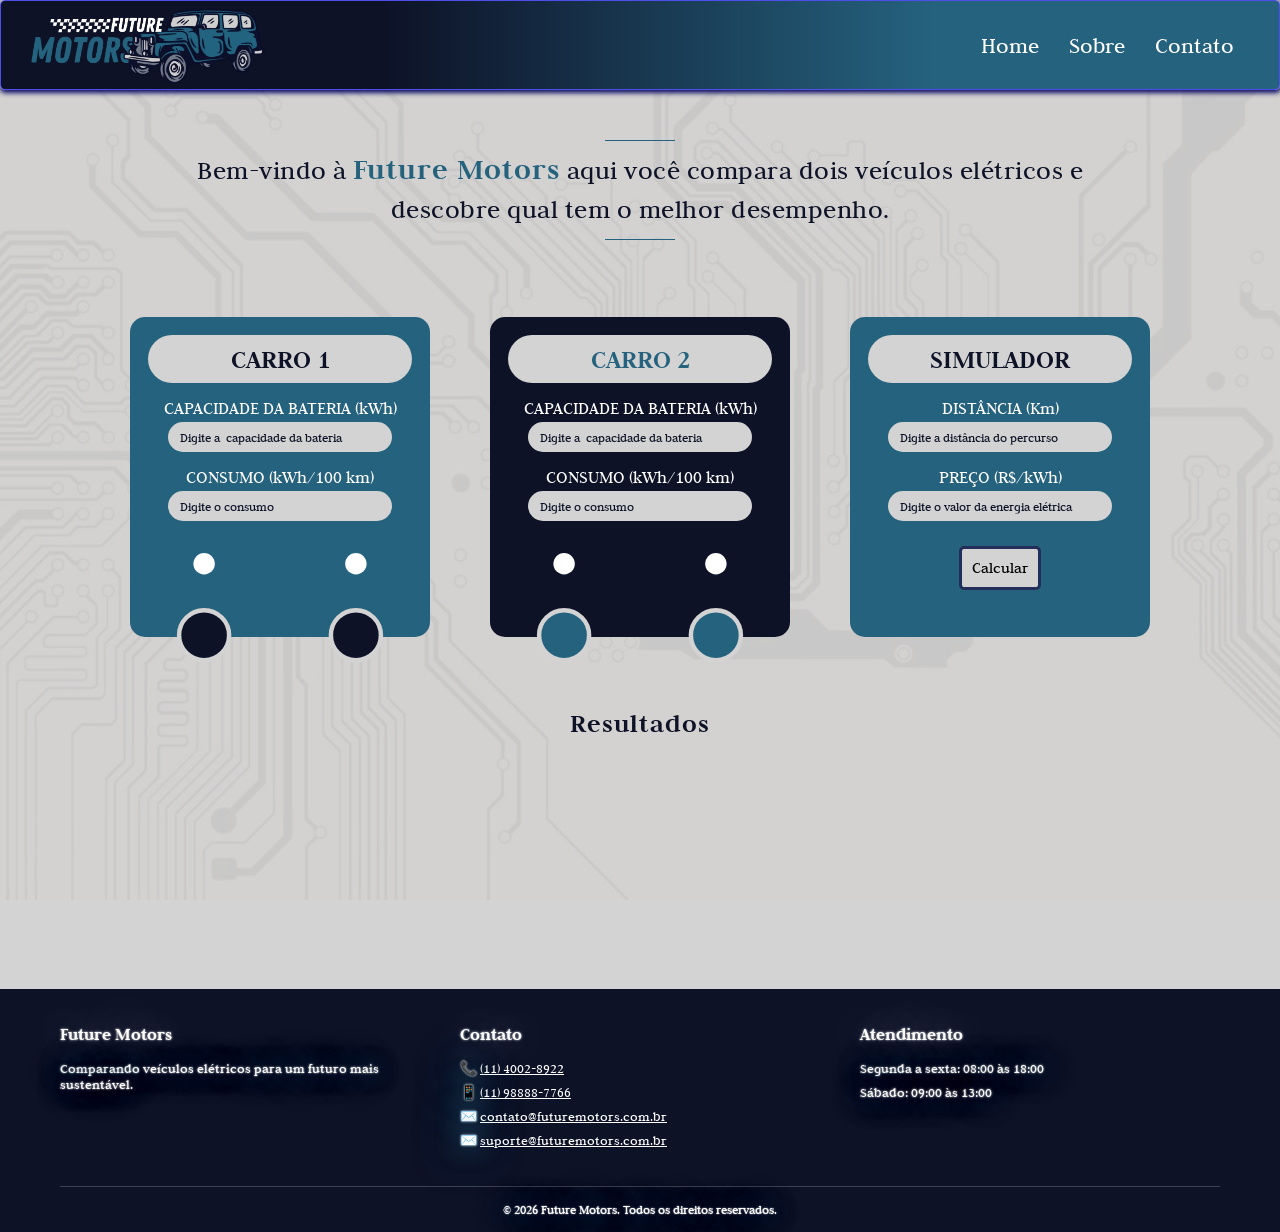
==== commit 0194dcbf: "Style: Especificando simulador" ====
--- a/index.html
+++ b/index.html
@@ -72,16 +72,14 @@
 
         <article class="card" id="simulador">
             
-            <div class="titulo">
-                SIMULADOR
-            </div>
+            <div class="titulo"> SIMULADOR</div>
             <div class="linha">
-                <span>DISTÂNCIA</span>
+                <span>DISTÂNCIA (Km)</span>
                 <input type="number" id="distância" name="distância" placeholder="Digite a distância do percurso">
             </div>
 
             <div class="linha">
-                <span>PREÇO</span>
+                <span>PREÇO (R$/kWh)</span>
                 <input type="number" id="preço" name="preço" step="0.01" min="0" placeholder="Digite o valor da energia elétrica">
             </div>
 
--- a/src/css/estilo.css
+++ b/src/css/estilo.css
@@ -191,6 +191,7 @@
     flex-direction: column;
     align-items: center;
     margin-top: 15px;
+    text-align: center;
 }
 
 .linha span {
@@ -391,21 +392,20 @@
     margin-top: 50px;
     background-color: #0D1227;
     color: white;
-    padding: 35px 60px 0;
+    padding: 35px clamp(20px, 5vw, 60px) 0;
 }
 
 .footer-conteudo {
     display: flex;
     justify-content: space-between;
-    gap: 40px;
+    gap: clamp(15px, 4vw, 40px);
     max-width: 1200px;
     margin: 0 auto;
 }
 
 .footer a {
     color: white;
-    transition: 0.2s;
-    text-shadow: none
+    text-shadow: none;
 }
 
 .footer a:hover {
@@ -414,18 +414,19 @@
 
 .footer-coluna {
     flex: 1;
+    min-width: 0;
 }
 
 .footer-coluna h3 {
     margin-bottom: 15px;
-    font-size: 18px;
-    text-shadow: 0 0 20x #FFFFFF, 0 0 50px #FFFFFF;
+    font-size: clamp(15px, 1.5vw, 18px);
+    text-shadow: 0 0 2.3px #FFFFFF, 0 0 50px #FFFFFF;
 }
 
 .footer-coluna p {
     margin: 8px 0;
-    font-size: 14px;
-    text-shadow: 0 0 5px #FFFFFF, 0 0 25px #25627E, 0 0 50px #25627E;
+    font-size: clamp(12px, 1.2vw, 14px);
+    text-shadow: 0 0 2.3px #FFFFFF, 0 0 25px #25627E, 0 0 50px #25627E;
 }
 
 .footer-direitos {
@@ -433,10 +434,9 @@
     padding: 15px 0;
     border-top: 1px solid rgba(255, 255, 255, 0.2);
     text-align: center;
-    font-size: 13px;
-    text-shadow: 0 0 3px #FFFFFF, 0 0 25px #25627E, 0 0 50px #25627E;
-}
-
+    font-size: clamp(11px, 1.1vw, 13px);
+    text-shadow: 0 0 1.5px #FFFFFF, 0 0 25px #25627E, 0 0 50px #25627E;
+}
 
 
 @media (max-width: 1065px) {
@@ -451,3 +451,13 @@
         justify-content: center;
     }
 }
+
+@media (max-width: 550px) {
+    .footer-conteudo {
+        flex-wrap: wrap;
+    }
+
+    .footer-coluna:first-child {
+        flex-basis: 100%;
+    }
+}
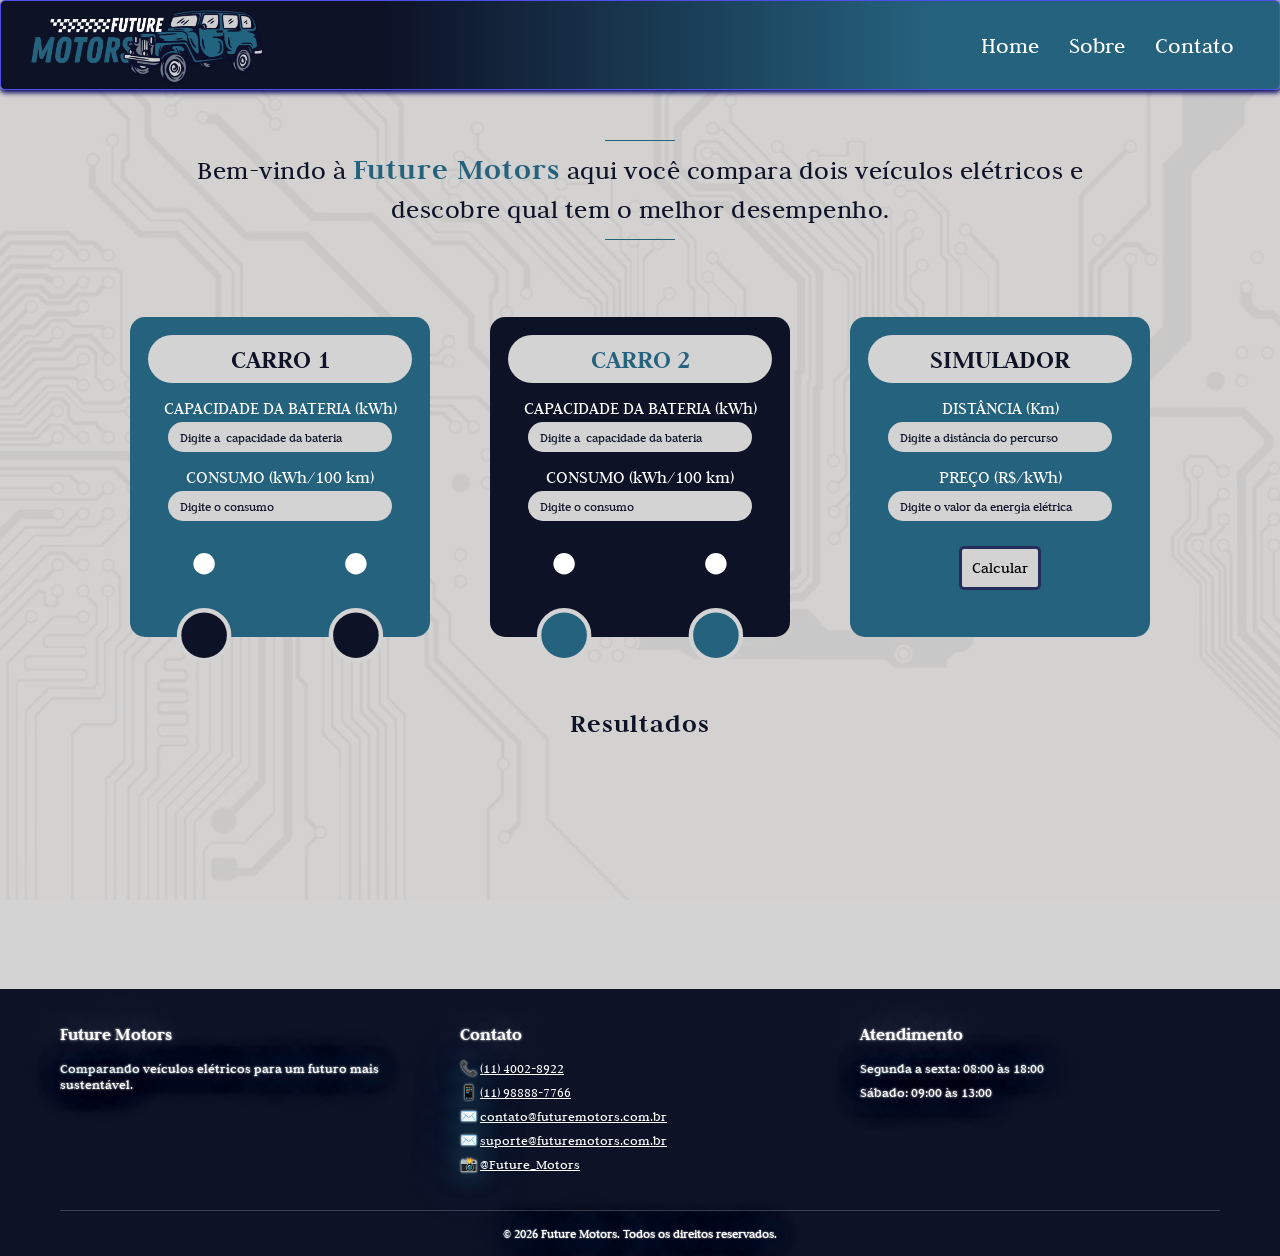
==== commit 8cc93dbe: "feat: adicionando contato" ====
--- a/index.html
+++ b/index.html
@@ -105,6 +105,7 @@
             <p>📱 <a href="">(11) 98888-7766</a></p> 
             <p>✉️ <a href="">contato@futuremotors.com.br</a></p> 
             <p>✉️ <a href="">suporte@futuremotors.com.br</a></p>
+            <p>📸 <a href="">@Future_Motors</a></p>
         </div>
 
         <div class="footer-coluna">
